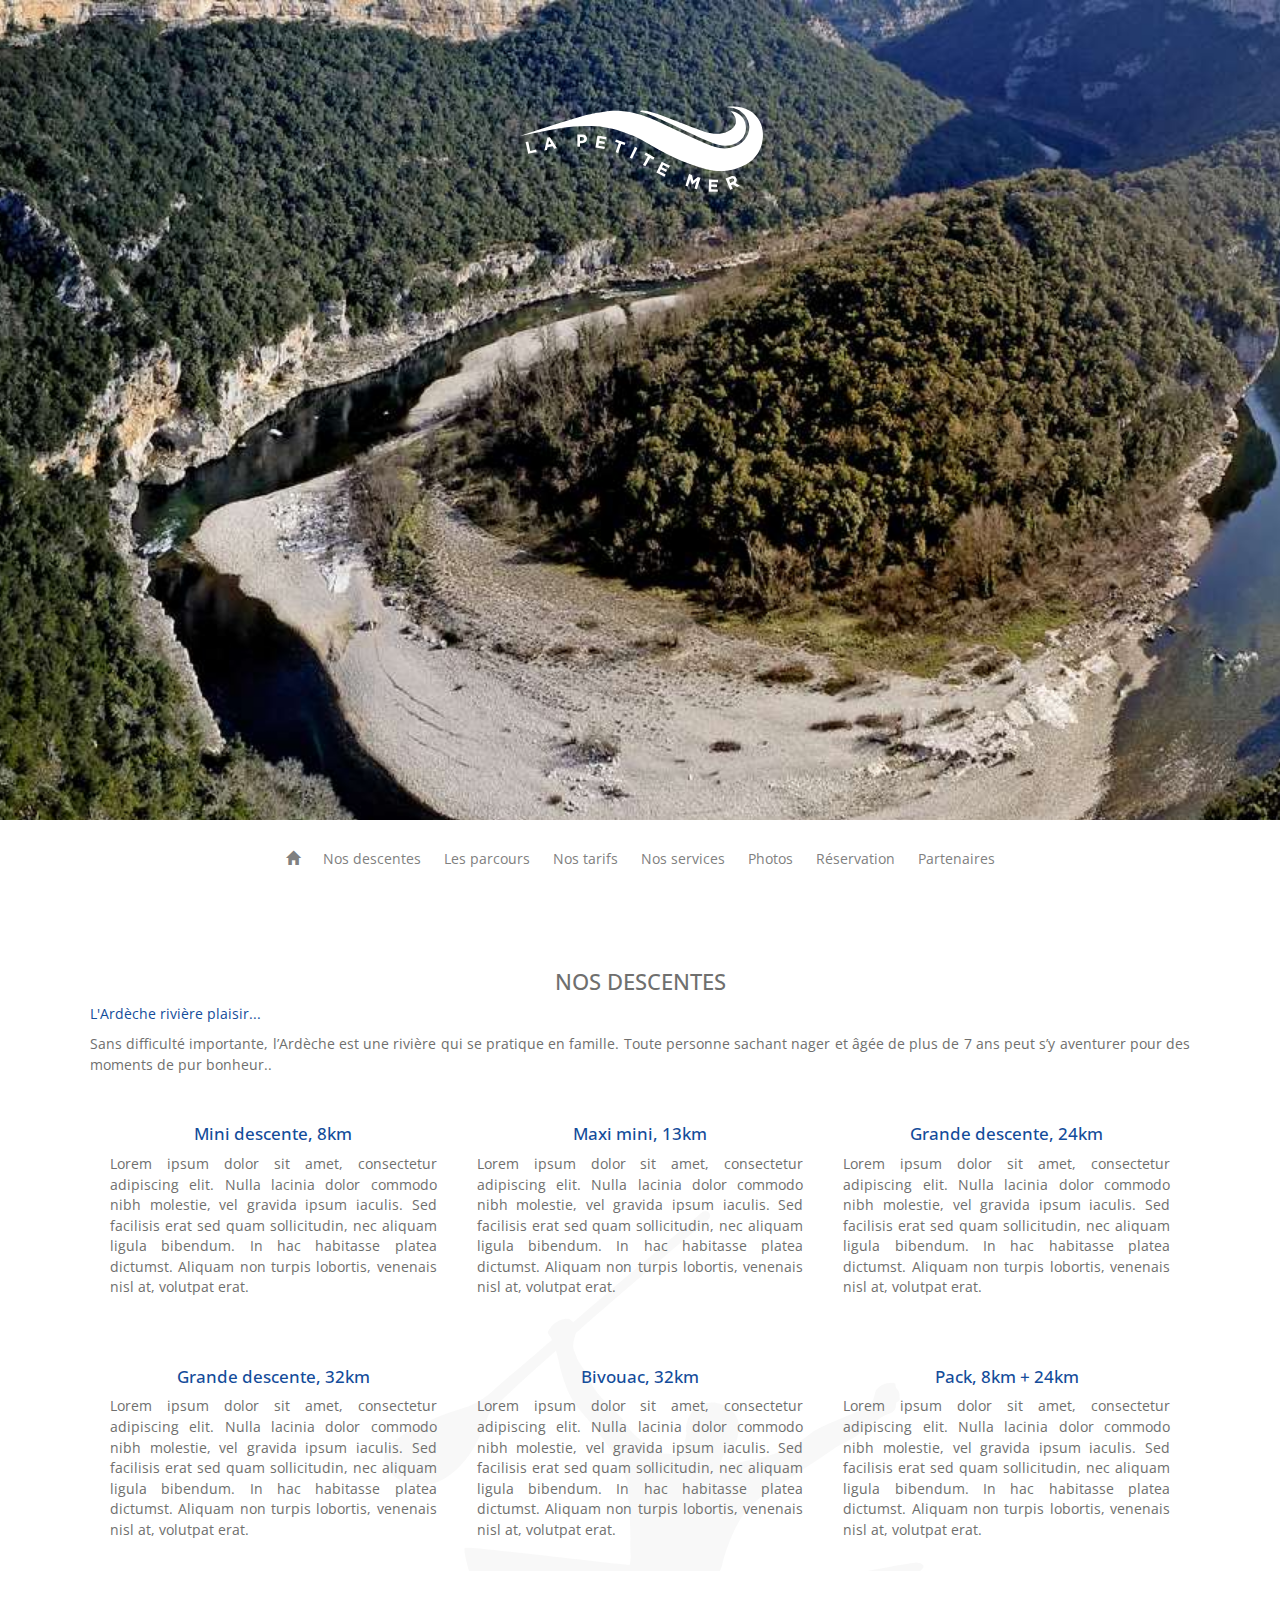
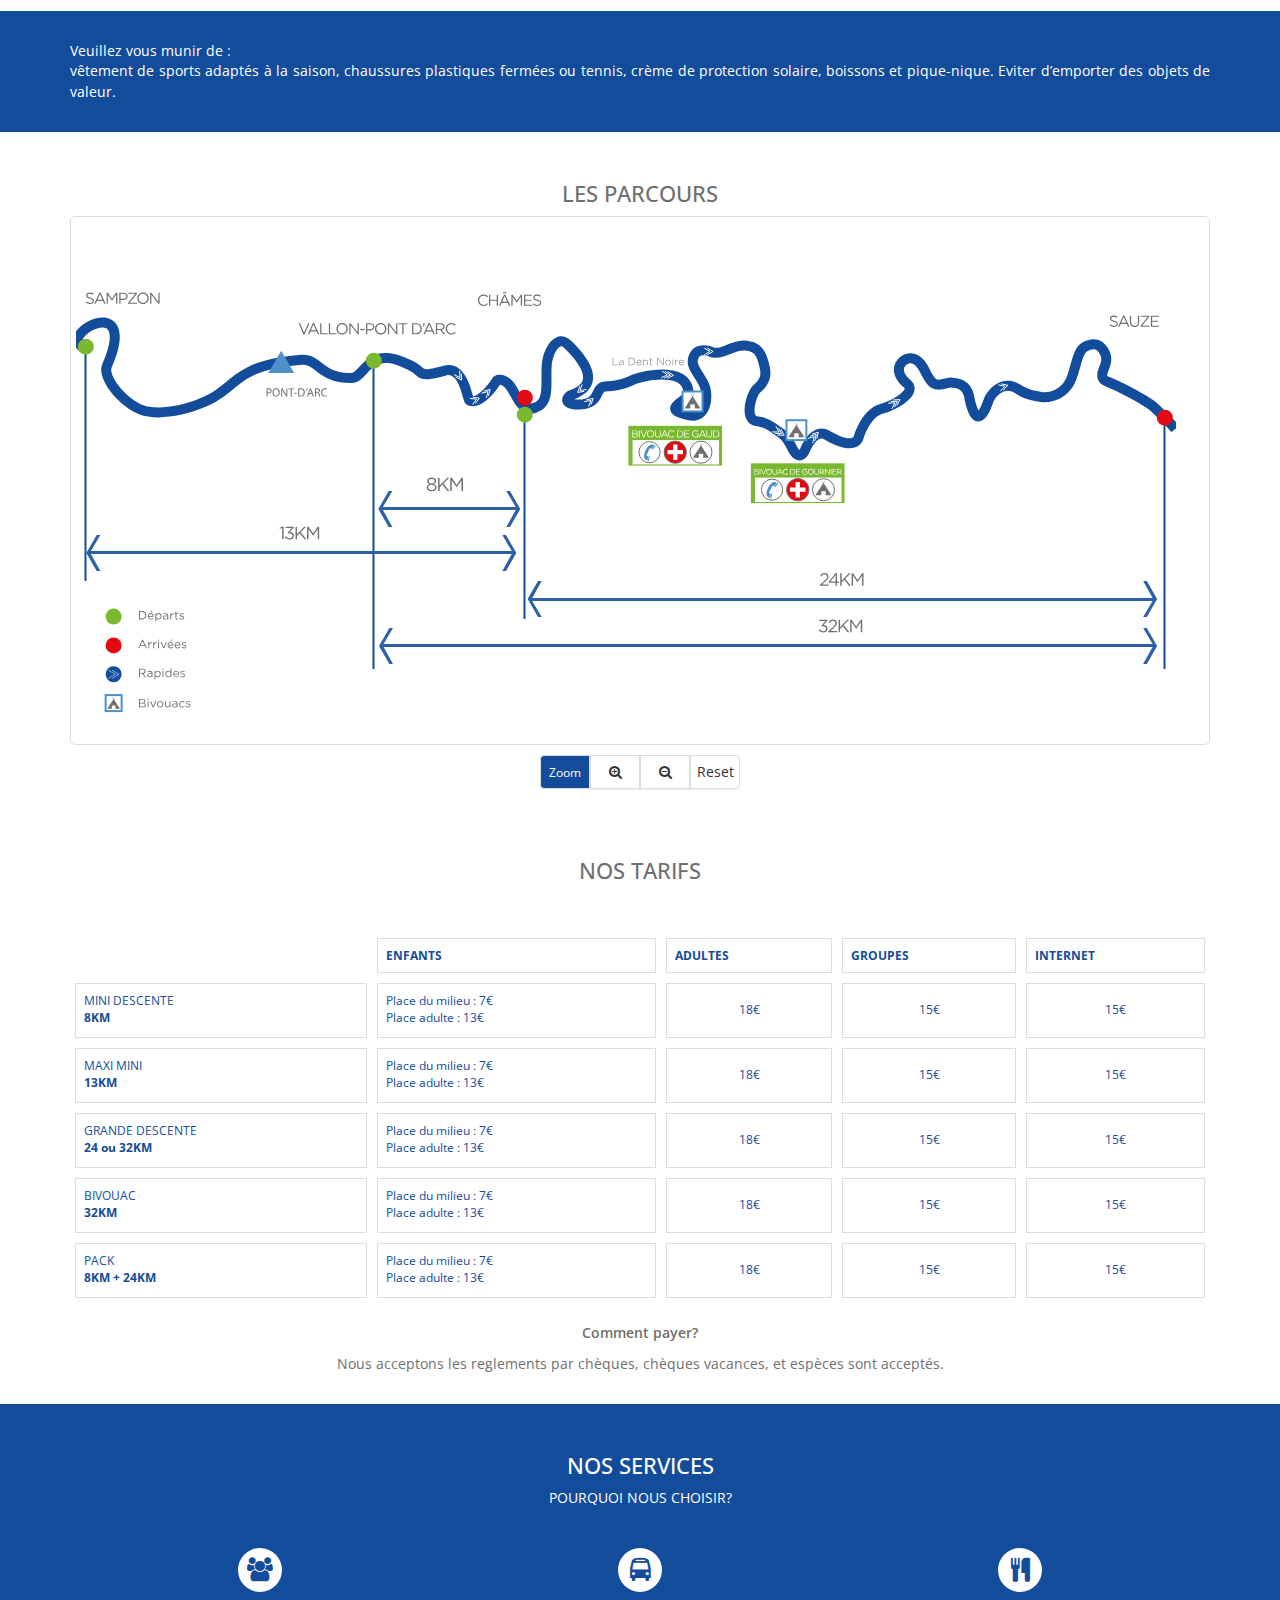
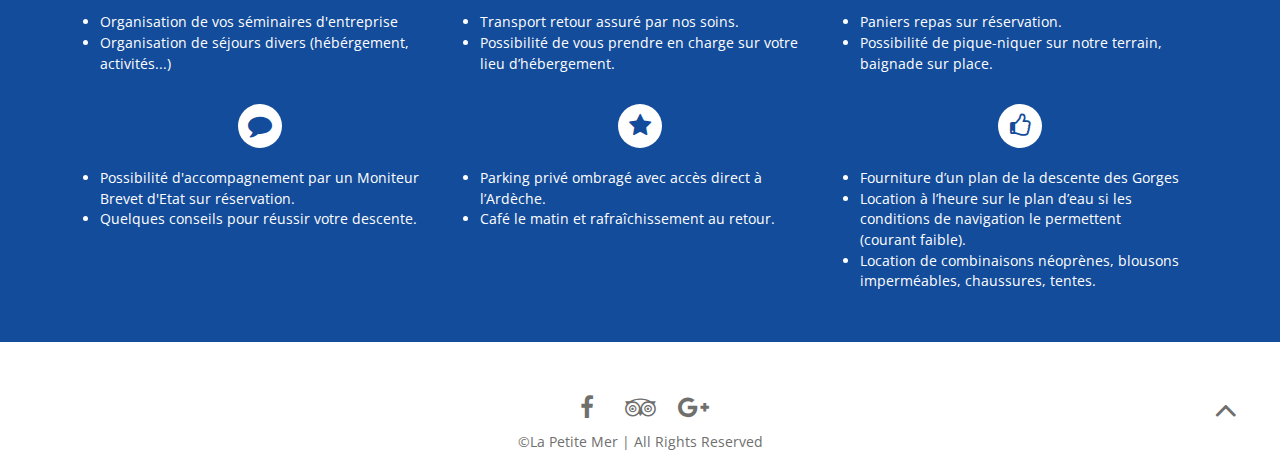
==== index.html @ 08516128 "animation logo to scroll, resize and load" ====
<!DOCTYPE html>
<html lang="fr">

   <head>
		<meta name="viewport" content="initial-scale=1.0, user-scalable=no" />
		<meta charset="UTF-8">
        <link href='https://fonts.googleapis.com/css?family=Open+Sans:400,300,700' rel='stylesheet' type='text/css'>  
		<link rel="stylesheet" href="css/bootstrap-theme.css" />  
		<link rel="stylesheet" href="css/bootstrap.css" /> 
		<link rel="stylesheet" href="css/slick.css" />
		<link rel="stylesheet" href="css/font-awesome.min.css" />  
		<link rel="stylesheet" href="css/style.css" />
	<title></title>
   </head>
   
	<body>
		<div id="home"></div>
		<header id="bg_header" class="slide">
			<div></div>
			<span class="homeLogo"></span>
		</header>
		<nav id="navBar">
			<a href="#">
				<img src="images/logos_svg/logo_couleur.svg">
			</a>
			<div id="burger_menu">
				<div>
					<div id="top"></div>
					<div id="middle" class="blockMiddle"></div>
					<div id="bottom"></div>
				</div>
			</div>
			
		</nav>
		<nav id="menu" class="closeMenu">
			<ul id="listMenu">
				<li id="desktopLogo" class="scroll hideLogo"><a href="#home"></a></li>
				<li><a href="#home" class="home_picto scroll"><span class="glyphicon glyphicon-home"></span></a></li>
				<li><a href="#section1" class="scroll">Nos descentes</a></li>
				<li><a href="#section2" class="scroll">Les parcours</a></li>
				<li><a href="#section3" class="scroll">Nos tarifs</a></li>
				<li><a href="#section4" class="scroll">Nos services</a></li>
				<li><a href="photos.html" class="scroll">Photos</a></li>
				<li><a href="reservation.html" class="scroll">Réservation</a></li>
				<li><a href="partenaires.html" class="scroll">Partenaires</a></li>
			</ul>
		</nav>

	<div class="bg_white">
		<section id="section1" class="container">
			<div>
				<h1>NOS DESCENTES</h1>
				<aside>
					<p>L'Ardèche rivière plaisir...</p>
					<p>
						Sans difficulté importante, l’Ardèche est une rivière qui se pratique en famille. Toute personne sachant nager et âgée de plus de 7 ans peut s’y aventurer pour des moments de pur bonheur..
					</p>
				</aside>

				<div id="slick" class="row">
					<div>
						<div class="content_descent col-sm-6 col-md-4 circle">
							<h2>Mini descente, 8km</h2>
							<p>Lorem ipsum dolor sit amet,
								consectetur adipiscing elit. Nulla lacinia
								dolor commodo nibh molestie, vel gravida
								ipsum iaculis. Sed facilisis erat sed
								quam sollicitudin, nec aliquam ligula
								bibendum. In hac habitasse platea dictumst.
								Aliquam non turpis lobortis,
								venenais nisl at, volutpat erat.
							</p>
						</div>			
					</div>
					

					<div>
						<div class="content_descent col-sm-6 col-md-4 circle">
							<h2>Maxi mini, 13km</h2>
							<p>Lorem ipsum dolor sit amet,
								consectetur adipiscing elit. Nulla lacinia
								dolor commodo nibh molestie, vel gravida
								ipsum iaculis. Sed facilisis erat sed
								quam sollicitudin, nec aliquam ligula
								bibendum. In hac habitasse platea dictumst.
								Aliquam non turpis lobortis,
								venenais nisl at, volutpat erat.
							</p>
						</div>
					</div>
					
					<div>
						<div class="content_descent col-sm-6 col-md-4">
							<h2>Grande descente, 24km</h2>
							<p>Lorem ipsum dolor sit amet,
								consectetur adipiscing elit. Nulla lacinia
								dolor commodo nibh molestie, vel gravida
								ipsum iaculis. Sed facilisis erat sed
								quam sollicitudin, nec aliquam ligula
								bibendum. In hac habitasse platea dictumst.
								Aliquam non turpis lobortis,
								venenais nisl at, volutpat erat.
							</p>
						</div>
					</div>
					

					<div>
						<div class="content_descent col-sm-6 col-md-4">
							<h2>Grande descente, 32km</h2>
							<p>Lorem ipsum dolor sit amet,
								consectetur adipiscing elit. Nulla lacinia
								dolor commodo nibh molestie, vel gravida
								ipsum iaculis. Sed facilisis erat sed
								quam sollicitudin, nec aliquam ligula
								bibendum. In hac habitasse platea dictumst.
								Aliquam non turpis lobortis,
								venenais nisl at, volutpat erat.
							</p>
						</div>
					</div>
					

					<div>
						<div class="content_descent col-sm-6 col-md-4">
							<h2>Bivouac, 32km</h2>
							<p>Lorem ipsum dolor sit amet,
								consectetur adipiscing elit. Nulla lacinia
								dolor commodo nibh molestie, vel gravida
								ipsum iaculis. Sed facilisis erat sed
								quam sollicitudin, nec aliquam ligula
								bibendum. In hac habitasse platea dictumst.
								Aliquam non turpis lobortis,
								venenais nisl at, volutpat erat.
							</p>
						</div>
					</div>
					

					<div>
						<div class="content_descent col-sm-6 col-md-4">
							<h2>Pack, 8km + 24km</h2>
							<p>Lorem ipsum dolor sit amet,
								consectetur adipiscing elit. Nulla lacinia
								dolor commodo nibh molestie, vel gravida
								ipsum iaculis. Sed facilisis erat sed
								quam sollicitudin, nec aliquam ligula
								bibendum. In hac habitasse platea dictumst.
								Aliquam non turpis lobortis,
								venenais nisl at, volutpat erat.
							</p>
						</div>
					</div>
				</div>
			</div>
			
		</section>

		<aside class="advices">
			<div class="container">
				<p>Veuillez vous munir de :<br>
				vêtement de sports adaptés à la saison, chaussures
				plastiques fermées ou tennis, crème de
				protection solaire, boissons et pique-nique. Eviter
				d’emporter des objets de valeur.
			</p>
			</div>
		</aside>

		<section id="section2" class="container">
			<h1>LES PARCOURS</h1>
			<div class="blockPanzoom">
				<div class="panzoom"><img src="images/plan.svg"></div>
			</div>
			<div class="btn-group" role="group" aria-label="...">
			  <span>Zoom</span>
			  <button type="button" class="zoom-in btn btn-default"><i class="fa fa-search-plus"></i></button>
			  <button type="button" class="zoom-out btn btn-default"><i class="fa fa-search-minus"></i></button>
			  <button type="button" class="reset btn btn-default">Reset</button>
			</div>

		</section>

			
		<section id="section3" class="container">
			<h1>NOS TARIFS</h1>
			<div class="row hidden-md hidden-lg">
				<div class="prices_table col-sm-4">
					<div class="prices_titles">
						<div>
							<p>DESCENTE</p>
						</div>					
					</div>

					<select id="descentList" class="form-control">
							<option value="d1">Mini descente, 8km</option>
							<option value="d2">Maxi mini, 13km</option>
							<option value="d3">Grande descente, 24km/32km</option>
							<option value="d4">Bivouac, 32km</option>
							<option value="d5">Pack, 8km + 24km</option>
						</select>
				</div>
				
				<div class="prices_table col-sm-4">
					<div class="prices_titles">
						<div>
							<p>PERSONNE</p>
						</div>
					</div>
		
						<select id="personList" class="form-control">
							<option value="p1">Adultes</option>
							<option value="p2">Enfant (7 à 15 ans)</option>
							<option value="p3">Enfant (7 à 12 ans), 3ème place</option>
						</select>
				</div>
				
				
				<div class="prices_table col-sm-4">
					<div class="prices_titles">
						<div>
							<p>TARIFS</p>
						</div>
					</div>
					<div class="prices">
						<div id="contentPrices">
							<p id="contentPrice">16€</p>
						</div>
					</div>
				</div>
			</div>	

			<table class="table hidden-xs hidden-sm">
				<thead>
					<tr>
						<th></th>
						<th><span>ENFANTS</span></th>
						<th><span>ADULTES</span></th>
						<th><span>GROUPES</span></th>
						<th><span>INTERNET</span></th>
					</tr>
				</thead>	
				<tbody>
					<tr>
						<td><span>MINI DESCENTE<br><strong>8KM</strong></span></td>
						<td><span>Place du milieu : 7€<br>Place adulte : 13€</span></td>
						<td><span class="centerPrices">18€</span></td>
						<td><span class="centerPrices">15€</span></td>
						<td><span class="centerPrices">15€</span></td>
					</tr>
					<tr>
						<td><span>MAXI MINI<br><strong>13KM</strong></span></td>
						<td><span>Place du milieu : 7€<br>Place adulte : 13€</span></td>
						<td><span class="centerPrices">18€</span></td>
						<td><span class="centerPrices">15€</span></td>
						<td><span class="centerPrices">15€</span></td>
					</tr>
					<tr>
						<td><span>GRANDE DESCENTE<br><strong>24 ou 32KM</strong></span></td>
						<td><span>Place du milieu : 7€<br>Place adulte : 13€</span></td>
						<td><span class="centerPrices">18€</span></td>
						<td><span class="centerPrices">15€</span></td>
						<td><span class="centerPrices">15€</span></td>
					</tr>
					<tr>
						<td><span>BIVOUAC<br><strong>32KM</strong></span></td>
						<td><span>Place du milieu : 7€<br>Place adulte : 13€</span></td>
						<td><span class="centerPrices">18€</span></td>
						<td><span class="centerPrices">15€</span></td>
						<td><span class="centerPrices">15€</span></td>
					</tr>
					<tr>
						<td><span>PACK<br><strong>8KM + 24KM</strong></span></td>
						<td><span>Place du milieu : 7€<br>Place adulte : 13€</span></td>
						<td><span class="centerPrices">18€</span></td>
						<td><span class="centerPrices">15€</span></td>
						<td><span class="centerPrices">15€</span></td>
					</tr>
			    </tbody>
  		</table>	
		</section>

		<aside id="howToPay">
			<div class="container">	
				<p>Comment payer?</p>
				<p>
					Nous acceptons les reglements par chèques,
					chèques vacances, et espèces sont acceptés.
				</p>
			</div>
		</aside>
		
		<section id="section4">
			<div class="container">
				<h1>NOS SERVICES</h1>
				<p>POURQUOI NOUS CHOISIR?</p>
				<div class="row services">
					<div class="col-md-4">
						<div class="col-xs-12 col-sm-3 col-md-12 clear">
							<div>
								<i class="fa fa-users pictos"></i>
							</div>
						</div>
						<div class="col-xs-12 col-sm-9 col-md-12">
							<ul>
								<li>Organisation de vos séminaires d'entreprise</li>
								<li>Organisation de séjours divers (hébérgement, activités...)</li>
							</ul>
						</div>
					</div>

					<div class="col-md-4">
						<div class="col-xs-12 col-sm-3 col-md-12 clear">
							<div>
								<i class="fa fa-bus pictos"></i>
							</div>
						</div>
						<div class="col-xs-12 col-sm-9 col-md-12">
							<ul>
								<li>Transport retour assuré par nos soins.</li>
								<li>Possibilité de vous prendre en charge sur votre lieu d’hébergement.</li>
							</ul>
						</div>
					</div>

					<div class="col-md-4">
						<div class="col-xs-12 col-sm-3 col-md-12 clear">
							<div>
								<i class="fa fa-cutlery pictos"></i>
							</div>
						</div>
						<div class="col-xs-12 col-sm-9 col-md-12">
							<ul>
								<li>Paniers repas sur réservation.</li>
								<li>Possibilité de pique-niquer sur notre terrain, baignade sur place.</li>
							</ul>
						</div>
					</div>

					<div class="col-md-4 clear">
						<div class="col-xs-12 col-sm-3 col-md-12 clear">
							<div>
								<i class="fa fa-comment pictos"></i>
							</div>
						</div>
						<div class="col-xs-12 col-sm-9 col-md-12">
							<ul>
								<li>Possibilité d'accompagnement par un Moniteur Brevet d'Etat sur réservation.</li>
								<li>Quelques conseils pour réussir votre descente.</li>
							</ul>
						</div>
					</div>

					<div class="col-md-4">
						<div class="col-xs-12 col-sm-3 col-md-12 clear">
							<div>
								<i class="fa fa-star pictos"></i>
							</div>
						</div>
						<div class="col-xs-12 col-sm-9 col-md-12">
							<ul>
								<li>Parking privé ombragé avec accès direct à l’Ardèche.</li>
								<li>Café le matin et rafraîchissement au retour.</li>
							</ul>
						</div>
					</div>

					<div class="col-md-4">
						<div class="col-xs-12 col-sm-3 col-md-12 clear">
							<div>
								<i class="fa fa-thumbs-o-up pictos"></i>
							</div>
						</div>
						<div class="col-xs-12 col-sm-9 col-md-12">
							<ul>
								<li>Fourniture d’un plan de la descente des Gorges</li>
								<li>Location à l’heure sur le plan d’eau si les conditions de navigation le permettent (courant faible).</li>
								<li>Location de combinaisons néoprènes, blousons imperméables, chaussures, tentes.</li>
							</ul>
						</div>
					</div>
				</div>
			</div>
		</section>

		<footer>
			<ul>
				<li><a href="https://www.facebook.com/la-petite-mer-268354369881669/?fref=ts" target="_blank" class="facebook"><i class="fa fa-facebook"></i></a></li>
				<li><a href="https://www.tripadvisor.fr/Attraction_Review-g676151-d6870088-Reviews-La_Petite_Mer_Day_Trips-Vallon_Pont_d_Arc_Ardeche_Rhone_Alpes.html" target="_blank" class="tripadvisor"><i class="fa fa-tripadvisor"></i></a></li>
				<li><a href="https://plus.google.com/+basenautiquedeLaPetiteMerVallonPontdArc/posts" target="_blank" class="google"><i class="fa fa-google-plus"></i></a></li>
				<li class="backToTop"><a href="#home" class="scroll"><i class="fa fa-angle-up"></i></a></li>
			</ul>
			<p>&copy;La Petite Mer | All Rights Reserved</p>
		</footer>
	</div>	
		
				

		
		<script src="JS/jquery-min.js" type="text/javascript"></script>
		<script src="JS/bootstrap.js" type="text/javascript"></script>
		<script src="JS/slick.min.js" type="text/javascript"></script>
		<script src="JS/pointertouch.js" type="text/javascript"></script>
		<script src="JS/panzoom.js" type="text/javascript"></script>
		<script src="JS/playPanzoom.js" type="text/javascript"></script>
		<script src="JS/Menu.js" type="text/javascript"></script>
		<script src="JS/fixedMenu.js" type="text/javascript"></script>
		<script src="JS/customSlick.js" type="text/javascript"></script>
		<script src="JS/prices.js" type="text/javascript"></script>
		<script src="JS/main2.js" type="text/javascript"></script>
		<script type="text/javascript">
				

		</script>
	</body>
  
 
	
  
</html>
---- css/style.css ----
* {
  margin: 0;
  padding: 0; }

html, body {
  font-family: 'Open Sans', sans-serif;
  font-size: 10px;
  color: #6F6F6E; }

h1 {
  font-size: 1.8rem;
  text-align: center;
  margin-top: 50px; }

h2 {
  font-size: 1.4rem;
  text-align: center;
  color: #134C9A; }

p {
  font-size: 1.2rem;
  text-align: justify; }

li {
  font-size: 1.2rem; }

.clear {
  clear: both; }

.bg_white {
  background-color: white;
  position: relative; }

@media (min-width: 481px) {
  html, body {
    font-size: 12px; } }
@-webkit-keyframes slideDown {
  from {
    top: 6px; }
  to {
    top: 13px; } }
@-webkit-keyframes slideDownInverse {
  from {
    top: 13px; }
  to {
    top: 6px; } }
@-webkit-keyframes rotateRight {
  0% {
    -webkit-transform: rotate(0deg); }
  100% {
    -webkit-transform: rotate(45deg); } }
@-webkit-keyframes rotateRightInverse {
  0% {
    -webkit-transform: rotate(45deg); }
  100% {
    -webkit-transform: rotate(0deg); } }
@-webkit-keyframes slideUp {
  from {
    bottom: 6px; }
  to {
    bottom: 13px; } }
@-webkit-keyframes slideUpInverse {
  from {
    bottom: 13px; }
  to {
    bottom: 6px; } }
@-webkit-keyframes rotateLeft {
  0% {
    -webkit-transform: rotate(0deg); }
  100% {
    -webkit-transform: rotate(-45deg); } }
@-webkit-keyframes rotateLeftInverse {
  0% {
    -webkit-transform: rotate(-45deg); }
  100% {
    -webkit-transform: rotate(0deg); } }
@-webkit-keyframes fixedLogo {
  from {
    -webkit-transform: translateY(45px); }
  to {
    -webkit-transform: translateY(0px); } }
#navBar {
  position: fixed;
  z-index: 10;
  width: 100%;
  top: 0;
  height: 50px;
  box-shadow: 0px 1px 3px #888888;
  background-color: white; }
  #navBar a img {
    width: 100px;
    height: 50px;
    margin-left: 10px;
    background-color: white; }

#menu {
  border-top: 1px solid white;
  position: fixed;
  z-index: 9;
  right: 0;
  left: 0; }
  #menu ul {
    margin: 0;
    position: absolute;
    background-color: white;
    z-index: 2;
    left: 0;
    right: 0; }
    #menu ul li {
      height: 40px;
      /*&:first-child {
          display: none;
      }*/ }
      #menu ul li a {
        padding-left: 20px;
        height: 40px;
        line-height: 40px;
        text-decoration: none;
        color: grey;
        width: 100%;
        display: block; }
        #menu ul li a:hover {
          background-color: #134C9A;
          color: white; }
    #menu ul .hideLogo {
      position: absolute;
      background: url("../images/logos_svg/logo_couleur.svg") no-repeat center;
      opacity: 0;
      background-size: contain;
      height: 80px;
      width: 100px;
      left: 30px;
      transition: opacity 0.4s ease; }
    #menu ul .showLogo {
      -webkit-animation-name: "fixedLogo";
      -webkit-animation-duration: 0.3s;
      -webkit-animation-delay: 0s;
      -webkit-animation-fill-mode: forwards;
      background: url("../images/logos_svg/logo_couleur.svg") no-repeat center;
      background-size: contain;
      position: absolute;
      height: 80px;
      width: 100px;
      left: 30px;
      top: 0;
      opacity: 1; }
      #menu ul .showLogo:before {
        content: "";
        background-color: transparent; }

.closeMenu {
  top: -280px;
  transition: top 0.4s ease-in-out; }

.openMenu {
  top: 50px;
  transition: top 0.4s ease-in-out; }

.displayMiddle {
  opacity: 0;
  transition: opacity 0.1s ease; }

#burger_menu {
  position: absolute;
  top: 0;
  right: 0;
  width: 36px;
  height: 30px;
  border: 1px solid black;
  border-color: rgba(0, 0, 0, 0.08);
  border-radius: 3px;
  margin-top: 10px;
  margin-right: 15px;
  cursor: pointer; }
  #burger_menu div {
    position: relative;
    height: 100%;
    margin: auto;
    width: 25px; }
    #burger_menu div #top, #burger_menu div #middle, #burger_menu div #bottom {
      position: absolute;
      height: 2px;
      background-color: black;
      margin: auto;
      width: 100%;
      border-radius: 3px; }
    #burger_menu div #top {
      top: 6px; }
    #burger_menu div #middle {
      top: 13px; }
    #burger_menu div .blockMiddle {
      opacity: 1;
      transition: opacity 0.1 ease; }
    #burger_menu div #bottom {
      bottom: 6px; }

@media (min-width: 769px) {
  #burger_menu {
    display: none; }

  #navBar {
    display: none;
    height: 150px;
    z-index: 0;
    background-color: transparent;
    position: inherit; }
    #navBar a img {
      width: 150px;
      height: 150px; }

  #menu {
    position: inherit;
    height: 80px;
    border: none;
    margin-top: -80px; }
    #menu ul {
      height: 80px;
      line-height: 80px;
      text-align: center;
      transition: background-color 0.3s ease; }
      #menu ul li {
        height: 50px;
        display: inline-block; }
        #menu ul li a {
          position: relative;
          /*color: $text-light;*/
          height: 50px;
          padding: 0 10px;
          line-height: 50px;
          border-top: solid 1px transparent; }
          #menu ul li a:hover {
            color: #6F6F6E;
            background-color: transparent; }
          #menu ul li a:before {
            content: "";
            position: absolute;
            right: 0;
            left: 0;
            height: 1px;
            width: 0%;
            background-color: #7AB92F;
            transition: width 0.2s ease; }
          #menu ul li a:hover:before {
            width: 100%; }
        #menu ul li #desktopLogo {
          position: absolute; }
        #menu ul li .home_picto {
          /* &:hover {
               background-color: transparent;
               color:  $text-light;
               border-top: solid 1px transparent;
           }*/ }
        #menu ul li .linksFixed {
          color: #6F6F6E; }
          #menu ul li .linksFixed:hover {
            color: #6F6F6E; }
    #menu .fixedMenu {
      position: fixed;
      background-color: white;
      height: 80px;
      line-height: 80px;
      z-index: 10;
      top: 0; } }
@media (min-width: 1100px) {
  #menu ul li {
    /*&:first-child {
        display: initial;
    }*/ } }
header {
  /*	float: left;
  */
  margin-top: 50px;
  height: 60vh; }
  header img {
    width: 100%; }

#bg_header div {
  background: url("../images/couv3.jpg") center;
  height: 100%;
  background-size: cover;
  position: fixed;
  width: 100%; }
#bg_header .homeLogo {
  width: 275px;
  height: 100px;
  left: 50%;
  margin-left: -137.5px;
  top: 100px;
  background: url("../images/logos_svg/logo_white.svg") no-repeat center;
  position: fixed;
  background-size: contain; }

@media (min-width: 769px) {
  header {
    margin-top: 0;
    float: none;
    height: 100vh; }
    header .item {
      position: relative; } }
section {
  margin-bottom: 20px;
  clear: both; }
  section aside p:first-of-type {
    color: #134C9A; }

#section1 .row {
  margin: 0; }
#section1 .content_descent {
  padding: 20px;
  border-radius: 3px; }

#section2 .blockPanzoom {
  border: 1px solid #DDD;
  padding: 5px;
  border-radius: 5px; }
  #section2 .blockPanzoom .panzoom img {
    max-width: 100%; }
#section2 span {
  display: inline-block;
  float: left;
  width: 50px;
  height: 34px;
  line-height: 34px;
  border: 1px solid #DDD;
  border-top-left-radius: 4px;
  border-bottom-left-radius: 4px;
  text-align: center;
  color: #FFF;
  background-color: #134C9A; }
#section2 .btn-group {
  left: 50%;
  margin-top: 10px;
  margin-left: -100px; }
  #section2 .btn-group button {
    padding: 0;
    width: 50px;
    height: 34px;
    margin: 0;
    border: 1px solid #DDD; }

#section3 {
  margin-bottom: 0; }
  #section3 h1 {
    margin-bottom: 50px; }
  #section3 .prices_table {
    margin-bottom: 5px;
    font-size: 1.2rem; }
    #section3 .prices_table .prices {
      height: 40px;
      border-bottom-left-radius: 4px;
      border-bottom-right-radius: 4px;
      border: 1px solid;
      border-color: #CCC; }
      #section3 .prices_table .prices #contentPrices {
        line-height: 40px;
        padding-left: 4px; }
        #section3 .prices_table .prices #contentPrices p {
          margin: 0; }
    #section3 .prices_table select {
      height: 40px;
      border-top-right-radius: inherit;
      border-top-left-radius: inherit;
      cursor: pointer; }
  #section3 .prices_titles {
    padding: 0; }
    #section3 .prices_titles div {
      background-color: #134C9A;
      color: #FFF;
      height: 30px;
      padding-left: 10px;
      border-top-left-radius: 4px;
      border-top-right-radius: 4px; }
      #section3 .prices_titles div p {
        line-height: 30px; }

#section3 .prices_table:last-child {
  margin: 0; }

.advices {
  background-color: #134C9A;
  padding: 30px 0; }
  .advices p {
    margin: 0;
    color: #FFF; }

#howToPay {
  padding: 20px 0; }
  #howToPay p {
    text-align: center; }
    #howToPay p:first-of-type {
      font-weight: 600; }

#section4 {
  background-color: #134C9A;
  color: #FFF;
  padding-bottom: 40px; }
  #section4 p:first-of-type {
    text-align: center;
    margin-bottom: 20px; }
  #section4 .services {
    margin: 0; }
    #section4 .services div div div {
      background-color: #FFF;
      width: 44px;
      height: 44px;
      border-radius: 100%;
      margin: auto;
      margin-bottom: 20px;
      margin-top: 20px; }
      #section4 .services div div div .pictos {
        text-align: center;
        line-height: 44px;
        color: #134C9A;
        width: 44px;
        font-size: 2rem; }

@media (min-width: 769px) {
  #section1 {
    /*.content_descent {
    	position: relative;
    	background-color: rgba(0, 0, 0, .08);
    	border: 5px solid white;
    	padding: 10px;
    }*/
    /*.circle {
    	&:before {
    		content: "";
    		position: absolute;
    		width: 50px;
    		height: 50px;
    		background-color: $flashColor;
    		bottom: -30px;
    		right: -30px;
    		width: 50px;
    		height: 50px;
    		border: 11px solid white;
    		border-radius: 100%;
    		z-index: 1;
    	}
    }*/ }
    #section1 #slick {
      background: url("../images/canoe.svg") no-repeat;
      background-position: 180px 90px; }
    #section1 > div {
      position: relative;
      border-radius: 5px;
      /*top: -150px;*/
      padding: 20px;
      background-color: white; }

  /*.advices {
  	position: relative;
  	top: -45px;
  	p {
  		text-align: center;
  	}
  	&:after {
  		content: "";
  		background: url('../images/advices_after.svg') no-repeat center;
  		height: 21px;
  		width: 100%;
  		position: absolute;
  		bottom: -20px;
  		right: 0;
  		left: 0;
  	}
  }*/
  #section2 {
    position: relative;
    /*top: -150px;*/ }

  #section3 {
    position: relative;
    margin-bottom: 0;
    /*top: -150px;*/ }
    #section3 .table thead tr th {
      padding: 0;
      border: none; }
      #section3 .table thead tr th span {
        display: block;
        border: 1px solid #DDD;
        padding: 8px;
        margin: 5px 5px;
        color: #134C9A; }
    #section3 .table td {
      padding: 0;
      border: none; }
      #section3 .table td span {
        display: block;
        border: 1px solid #DDD;
        padding: 8px;
        margin: 5px 5px;
        height: 55px;
        color: #134C9A; }
      #section3 .table td .centerPrices {
        line-height: 35px;
        text-align: center; }

  #howToPay {
    background-color: inherit; }

  /*#howToPay {
  	position: relative;
  	top: -5px;
  }*/
  /*#section4 {
  	position: relative;
  	top: -5px;
  	width: 700px;
  	margin: auto;
  	.container {
  		width: inherit;
  	}
  	.services {
  		div {
  			margin-bottom: 20px;
  			div {
  				margin-top: 0;
  			}
  		}
  	}
  }*/ }
/*@media (min-width: 1200px) {
	#section4 {
		&:before {
			content: "";
			position: absolute;
			width: 350px;
			height: 350px;
			background: url("../images/couv1.jpg") no-repeat center;
			background-size: cover;
			border: 25px solid white;
			border-radius: 100%;
			left: -290px;
			top: 190px;
		}
	}
}*/
@keyframes bounce {
  from {
    transform: translateY(-3px); }
  to {
    transform: translateY(-7px); } }
footer {
  margin-top: 50px;
  width: 100%; }
  footer ul {
    text-align: center; }
    footer ul li {
      display: inline-block;
      height: 30px;
      width: 30px;
      margin: 0 10px; }
      footer ul li:last-child {
        position: absolute;
        right: 30px;
        animation: bounce 0.4s ease infinite alternate; }
      footer ul li a {
        display: block;
        width: 30px;
        height: 30px;
        line-height: 30px;
        color: #6F6F6E;
        font-size: 2rem; }
      footer ul li .facebook:hover {
        color: #3B5998; }
      footer ul li .tripadvisor:hover {
        color: #589442; }
      footer ul li .google:hover {
        color: #dc4e41; }
    footer ul .backToTop a {
      font-size: 3rem; }
      footer ul .backToTop a:hover {
        color: inherit; }
  footer p {
    text-align: center;
    margin-bottom: 0;
    padding-bottom: 10px; }

#blockFotos {
  margin-top: 50px;
  position: relative; }
  #blockFotos p {
    margin-bottom: 20px; }
  #blockFotos h1 {
    margin-bottom: 50px; }
  #blockFotos .slider-for div img {
    max-width: 100%; }
  #blockFotos .slider-nav {
    margin-top: 5px; }
    #blockFotos .slider-nav div {
      margin: 0 5px;
      position: relative; }
      #blockFotos .slider-nav div img {
        max-width: 100%; }
    #blockFotos .slider-nav .slick-next {
      background: url("../images/arrow_right.svg") no-repeat center;
      background-size: contain;
      right: 50%;
      margin-right: -40px; }
    #blockFotos .slider-nav .slick-prev {
      background: url("../images/arrow_left.svg") no-repeat center;
      background-size: contain;
      left: 50%;
      margin-left: -40px; }
    #blockFotos .slider-nav .slick-slide:before {
      content: "";
      position: absolute;
      width: 100%;
      height: 100%;
      background: black;
      opacity: 0.5;
      transition: background 2s ease; }
    #blockFotos .slider-nav .slick-current:before {
      content: "";
      position: absolute;
      width: 100%;
      height: 100%;
      background: transparent;
      opacity: 0.5; }

@media (min-width: 481px) and (max-width: 769px) and (orientation: portrait) {
  #fotos footer {
    position: absolute;
    bottom: 0; } }
@media (min-width: 769px) {
  #blockFotos {
    margin-top: 0; } }
#reservation {
  margin-top: 50px; }
  #reservation h1 {
    text-transform: uppercase; }
  #reservation P {
    width: 80%;
    margin: auto;
    margin-top: 40px;
    margin-bottom: 30px; }
  #reservation .form-inline {
    width: 80%;
    margin: auto; }
    #reservation .form-inline .form-group .input-group {
      width: 100%;
      margin-top: 10px; }
      #reservation .form-inline .form-group .input-group .input-group-addon {
        width: 40px; }
        #reservation .form-inline .form-group .input-group .input-group-addon .fa-2x {
          font-size: 1.7rem; }
    #reservation .form-inline .form-group .paypal {
      position: relative;
      margin-top: 10px;
      margin-bottom: 20px; }
      #reservation .form-inline .form-group .paypal .input-group {
        width: 70%;
        margin-top: 0; }
      #reservation .form-inline .form-group .paypal button {
        position: absolute;
        top: 0;
        margin-top: 0;
        right: 0;
        width: 25%;
        padding: 0;
        height: 34px; }
      #reservation .form-inline .form-group .paypal p {
        margin: 0;
        margin-top: 5px;
        width: inherit;
        color: #134C9A; }
    #reservation .form-inline .form-group button {
      margin: auto;
      display: block;
      width: 100px;
      margin-top: 10px; }
    #reservation .form-inline .form-group select {
      margin-top: 10px;
      width: 100%; }
    #reservation .form-inline .form-group textarea {
      margin-top: 10px;
      width: 100%; }

@media (min-width: 769px) {
  #reservation {
    margin-top: 0; }
    #reservation p {
      width: 50%; }
    #reservation .form-inline {
      width: 50%; } }
#sectionPartners {
  margin-top: 50px; }
  #sectionPartners .row {
    margin-top: 30px; }
    #sectionPartners .row .blockPartner .thumbnail {
      position: relative; }
      #sectionPartners .row .blockPartner .thumbnail .caption p {
        width: 100%; }
        #sectionPartners .row .blockPartner .thumbnail .caption p a {
          width: 100%; }

@media (min-width: 481px) {
  #sectionPartners .row .blockPartner {
    margin-bottom: 20px;
    height: 700px; }
    #sectionPartners .row .blockPartner .thumbnail {
      height: 100%; }
      #sectionPartners .row .blockPartner .thumbnail .caption p a {
        width: 90%;
        position: absolute;
        bottom: 20px; } }
@media (min-width: 769px) {
  #sectionPartners {
    margin-top: 0; }
    #sectionPartners .row .blockPartner {
      height: 670px; } }
.carousel-indicators {
  z-index: 1; }

.section3 .row {
  margin: 0; }

.table {
  margin-bottom: 0; }

.form-inline .form-control {
  display: inherit; }

/* Dots */
.slick-slider {
  /* margin-bottom: 30px;*/ }

.slick-dots {
  margin-top: 20px;
  bottom: -45px;
  display: block;
  width: 100%;
  padding: 0;
  /*list-style: none;*/
  text-align: center; }

.slick-dots li {
  position: relative;
  display: inline-block;
  width: 20px;
  height: 20px;
  margin: 0 5px;
  padding: 0;
  cursor: pointer; }

.slick-dots li button {
  font-size: 0;
  line-height: 0;
  display: block;
  border-radius: 100%;
  width: 10px;
  height: 10px;
  padding: 5px;
  cursor: pointer;
  color: transparent;
  background-color: #DDD;
  border: 0;
  outline: none; }

.slick-dots li button:hover,
.slick-dots li button:focus {
  outline: none; }

.slick-dots li button:hover:before,
.slick-dots li button:focus:before {
  opacity: 1; }

.slick-dots li button:before {
  font-family: 'slick';
  font-size: 6px;
  line-height: 20px;
  position: absolute;
  top: 0;
  left: 0;
  border-radius: 100%;
  width: 10px;
  height: 10px;
  content: '';
  text-align: center;
  opacity: .25;
  color: black;
  -webkit-font-smoothing: antialiased;
  -moz-osx-font-smoothing: grayscale; }

.slick-dots li.slick-active button:before {
  opacity: .75;
  color: black;
  background-color: #134C9A; }

/*arrows*/
.slick-prev,
.slick-next {
  font-size: 0;
  line-height: 0;
  position: absolute;
  /*top: 50%;*/
  display: block;
  width: 20px;
  height: 20px;
  /* margin-top: -10px;*/
  bottom: -30px;
  padding: 0;
  cursor: pointer;
  color: transparent;
  border: none;
  outline: none;
  z-index: 1;
  /*background: transparent;*/ }

.slick-prev:hover,
.slick-prev:focus,
.slick-next:hover,
.slick-next:focus {
  color: transparent;
  outline: none;
  /*background: transparent;*/ }

.slick-prev:hover:before,
.slick-prev:focus:before,
.slick-next:hover:before,
.slick-next:focus:before {
  opacity: 1; }

.slick-prev.slick-disabled:before,
.slick-next.slick-disabled:before {
  opacity: .25; }

.slick-prev:before,
.slick-next:before {
  font-family: 'slick';
  font-size: 20px;
  line-height: 1;
  opacity: .75;
  color: white;
  -webkit-font-smoothing: antialiased;
  -moz-osx-font-smoothing: grayscale; }

.slick-slide {
  cursor: pointer; }

/*# sourceMappingURL=style.css.map */
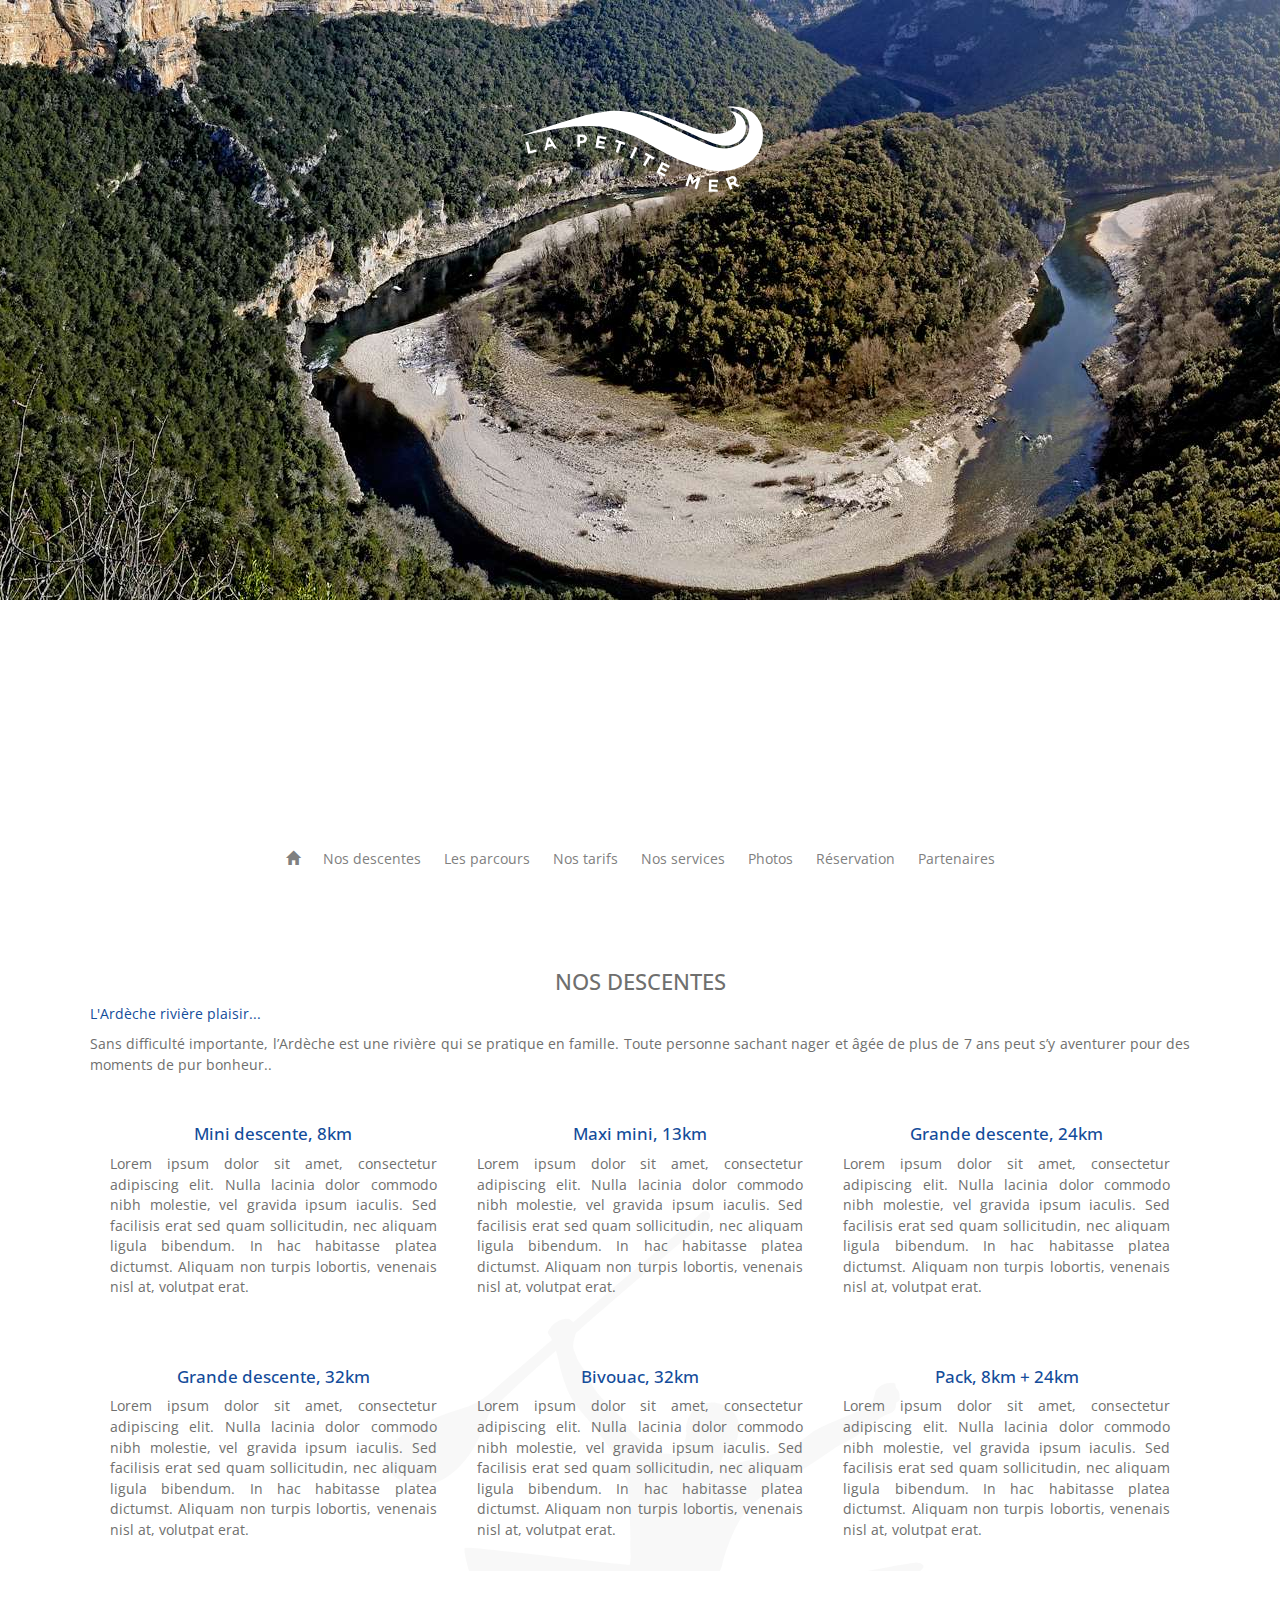
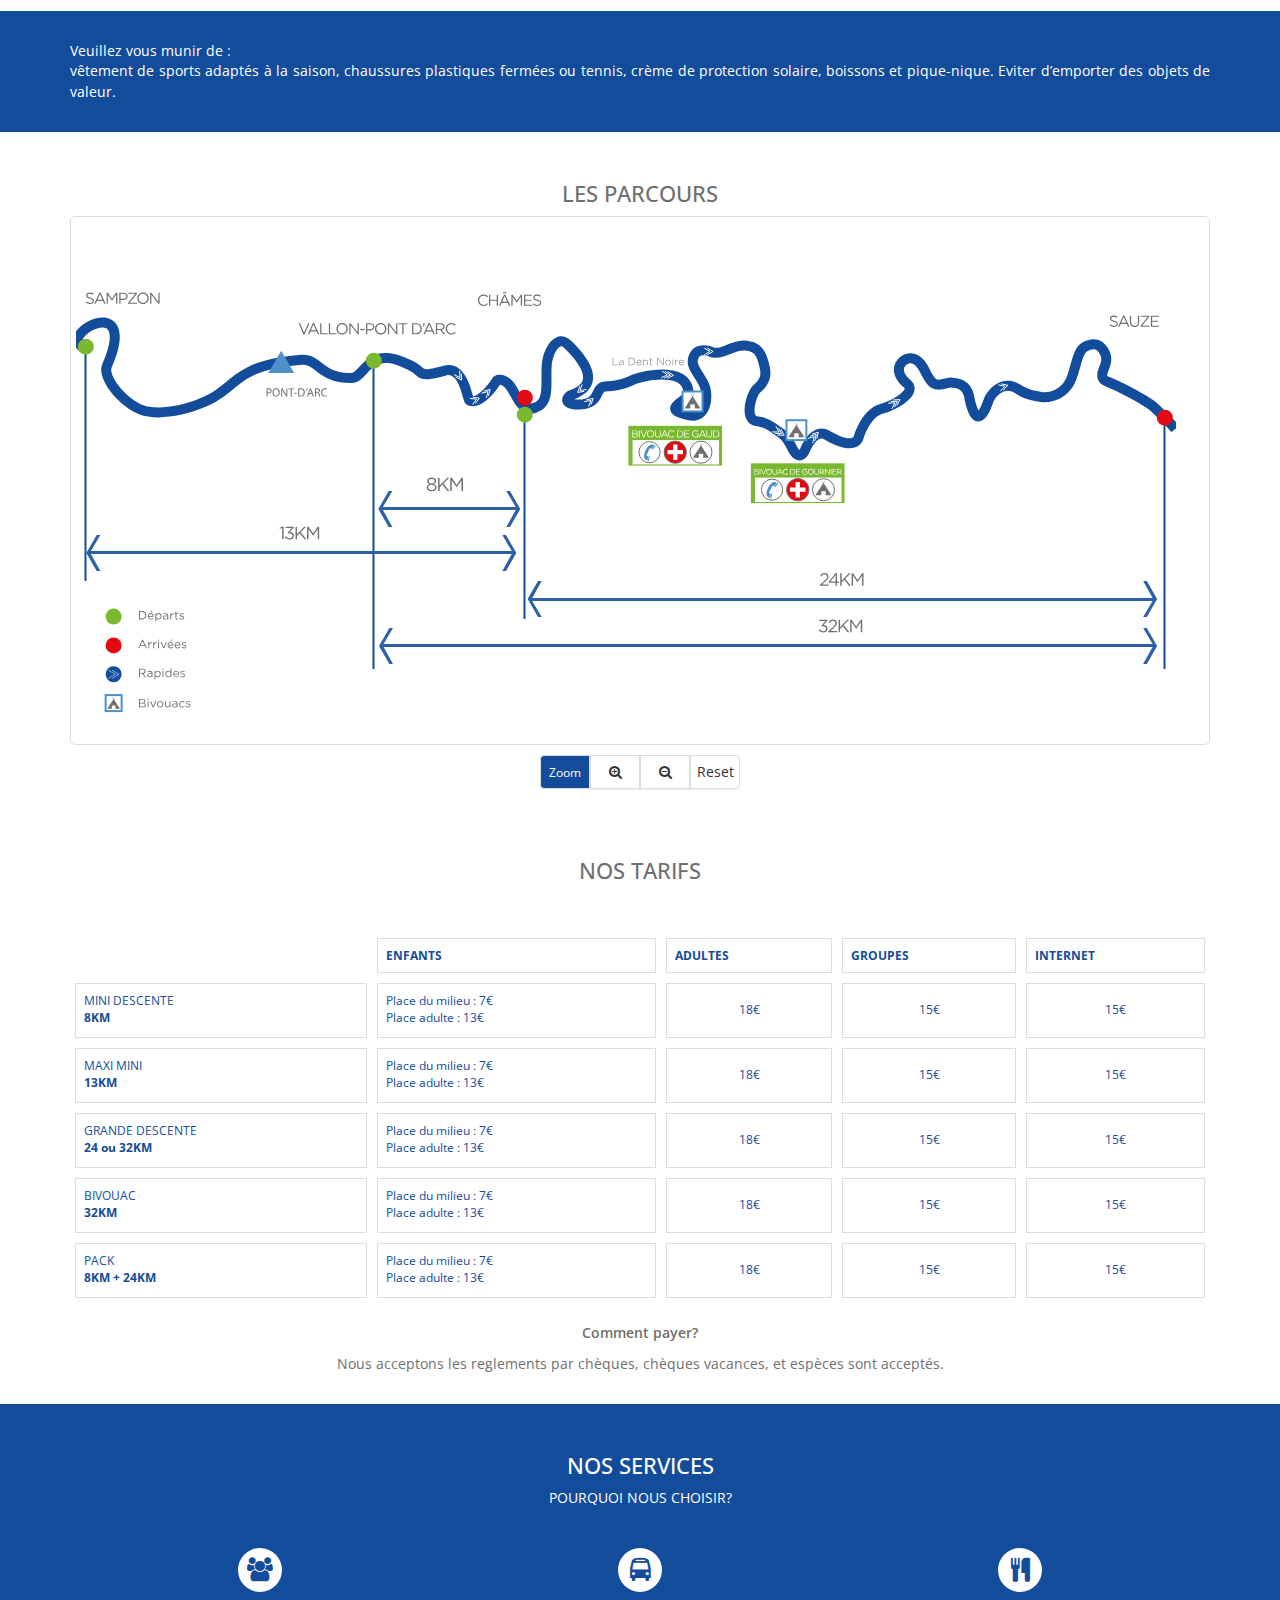
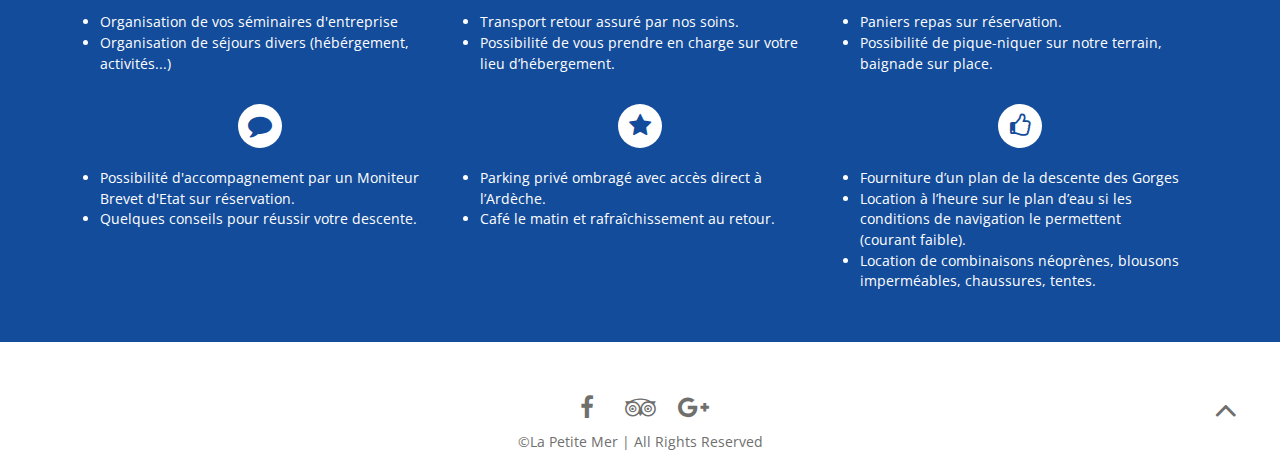
==== commit a7015717: "remove background cover on header" ====
--- a/index.html
+++ b/index.html
@@ -14,386 +14,387 @@
    </head>
    
 	<body>
-		<div id="home"></div>
-		<header id="bg_header" class="slide">
-			<div></div>
-			<span class="homeLogo"></span>
-		</header>
-		<nav id="navBar">
-			<a href="#">
-				<img src="images/logos_svg/logo_couleur.svg">
-			</a>
-			<div id="burger_menu">
+		<div id="content" class="resetBody">
+			<div id="home"></div>
+			<header id="bg_header" class="slide">
+				<div></div>
+				<span id="headerLogo" class="homeLogo"></span>
+			</header>
+			<nav id="navbar" class="noFixed">
+				<a href="#">
+					<img src="images/logos_svg/logo_couleur.svg">
+				</a>
+				<div id="burger_menu">
+					<div>
+						<div id="top"></div>
+						<div id="middle" class="blockMiddle"></div>
+						<div id="bottom"></div>
+					</div>
+				</div>
+				
+			</nav>
+			<nav id="menu" class="closeMenu">
+				<ul id="listMenu" class="noFixed">
+					<li id="desktopLogo" class="scroll hideLogo"><a href="#home"></a></li>
+					<li><a href="#home" class="home_picto scroll"><span class="glyphicon glyphicon-home"></span></a></li>
+					<li><a href="#section1" class="scroll">Nos descentes</a></li>
+					<li><a href="#section2" class="scroll">Les parcours</a></li>
+					<li><a href="#section3" class="scroll">Nos tarifs</a></li>
+					<li><a href="#section4" class="scroll">Nos services</a></li>
+					<li><a href="photos.html">Photos</a></li>
+					<li><a href="reservation.html">Réservation</a></li>
+					<li><a href="partenaires.html">Partenaires</a></li>
+				</ul>
+			</nav>
+
+		<div class="bg_white">
+			<section id="section1" class="container">
 				<div>
-					<div id="top"></div>
-					<div id="middle" class="blockMiddle"></div>
-					<div id="bottom"></div>
-				</div>
-			</div>
+					<h1>NOS DESCENTES</h1>
+					<aside>
+						<p>L'Ardèche rivière plaisir...</p>
+						<p>
+							Sans difficulté importante, l’Ardèche est une rivière qui se pratique en famille. Toute personne sachant nager et âgée de plus de 7 ans peut s’y aventurer pour des moments de pur bonheur..
+						</p>
+					</aside>
+
+					<div id="slick" class="row">
+						<div>
+							<div class="content_descent col-sm-6 col-md-4 circle">
+								<h2>Mini descente, 8km</h2>
+								<p>Lorem ipsum dolor sit amet,
+									consectetur adipiscing elit. Nulla lacinia
+									dolor commodo nibh molestie, vel gravida
+									ipsum iaculis. Sed facilisis erat sed
+									quam sollicitudin, nec aliquam ligula
+									bibendum. In hac habitasse platea dictumst.
+									Aliquam non turpis lobortis,
+									venenais nisl at, volutpat erat.
+								</p>
+							</div>			
+						</div>
+						
+
+						<div>
+							<div class="content_descent col-sm-6 col-md-4 circle">
+								<h2>Maxi mini, 13km</h2>
+								<p>Lorem ipsum dolor sit amet,
+									consectetur adipiscing elit. Nulla lacinia
+									dolor commodo nibh molestie, vel gravida
+									ipsum iaculis. Sed facilisis erat sed
+									quam sollicitudin, nec aliquam ligula
+									bibendum. In hac habitasse platea dictumst.
+									Aliquam non turpis lobortis,
+									venenais nisl at, volutpat erat.
+								</p>
+							</div>
+						</div>
+						
+						<div>
+							<div class="content_descent col-sm-6 col-md-4">
+								<h2>Grande descente, 24km</h2>
+								<p>Lorem ipsum dolor sit amet,
+									consectetur adipiscing elit. Nulla lacinia
+									dolor commodo nibh molestie, vel gravida
+									ipsum iaculis. Sed facilisis erat sed
+									quam sollicitudin, nec aliquam ligula
+									bibendum. In hac habitasse platea dictumst.
+									Aliquam non turpis lobortis,
+									venenais nisl at, volutpat erat.
+								</p>
+							</div>
+						</div>
+						
+
+						<div>
+							<div class="content_descent col-sm-6 col-md-4">
+								<h2>Grande descente, 32km</h2>
+								<p>Lorem ipsum dolor sit amet,
+									consectetur adipiscing elit. Nulla lacinia
+									dolor commodo nibh molestie, vel gravida
+									ipsum iaculis. Sed facilisis erat sed
+									quam sollicitudin, nec aliquam ligula
+									bibendum. In hac habitasse platea dictumst.
+									Aliquam non turpis lobortis,
+									venenais nisl at, volutpat erat.
+								</p>
+							</div>
+						</div>
+						
+
+						<div>
+							<div class="content_descent col-sm-6 col-md-4">
+								<h2>Bivouac, 32km</h2>
+								<p>Lorem ipsum dolor sit amet,
+									consectetur adipiscing elit. Nulla lacinia
+									dolor commodo nibh molestie, vel gravida
+									ipsum iaculis. Sed facilisis erat sed
+									quam sollicitudin, nec aliquam ligula
+									bibendum. In hac habitasse platea dictumst.
+									Aliquam non turpis lobortis,
+									venenais nisl at, volutpat erat.
+								</p>
+							</div>
+						</div>
+						
+
+						<div>
+							<div class="content_descent col-sm-6 col-md-4">
+								<h2>Pack, 8km + 24km</h2>
+								<p>Lorem ipsum dolor sit amet,
+									consectetur adipiscing elit. Nulla lacinia
+									dolor commodo nibh molestie, vel gravida
+									ipsum iaculis. Sed facilisis erat sed
+									quam sollicitudin, nec aliquam ligula
+									bibendum. In hac habitasse platea dictumst.
+									Aliquam non turpis lobortis,
+									venenais nisl at, volutpat erat.
+								</p>
+							</div>
+						</div>
+					</div>
+				</div>
+				
+			</section>
+
+			<aside class="advices">
+				<div class="container">
+					<p>Veuillez vous munir de :<br>
+					vêtement de sports adaptés à la saison, chaussures
+					plastiques fermées ou tennis, crème de
+					protection solaire, boissons et pique-nique. Eviter
+					d’emporter des objets de valeur.
+				</p>
+				</div>
+			</aside>
+
+			<section id="section2" class="container">
+				<h1>LES PARCOURS</h1>
+				<div class="blockPanzoom">
+					<div class="panzoom"><img src="images/plan.svg"></div>
+				</div>
+				<div class="btn-group" role="group" aria-label="...">
+				  <span>Zoom</span>
+				  <button type="button" class="zoom-in btn btn-default"><i class="fa fa-search-plus"></i></button>
+				  <button type="button" class="zoom-out btn btn-default"><i class="fa fa-search-minus"></i></button>
+				  <button type="button" class="reset btn btn-default">Reset</button>
+				</div>
+
+			</section>
+
+				
+			<section id="section3" class="container">
+				<h1>NOS TARIFS</h1>
+				<div class="row hidden-md hidden-lg">
+					<div class="prices_table col-sm-4">
+						<div class="prices_titles">
+							<div>
+								<p>DESCENTE</p>
+							</div>					
+						</div>
+
+						<select id="descentList" class="form-control">
+								<option value="d1">Mini descente, 8km</option>
+								<option value="d2">Maxi mini, 13km</option>
+								<option value="d3">Grande descente, 24km/32km</option>
+								<option value="d4">Bivouac, 32km</option>
+								<option value="d5">Pack, 8km + 24km</option>
+							</select>
+					</div>
+					
+					<div class="prices_table col-sm-4">
+						<div class="prices_titles">
+							<div>
+								<p>PERSONNE</p>
+							</div>
+						</div>
 			
-		</nav>
-		<nav id="menu" class="closeMenu">
-			<ul id="listMenu">
-				<li id="desktopLogo" class="scroll hideLogo"><a href="#home"></a></li>
-				<li><a href="#home" class="home_picto scroll"><span class="glyphicon glyphicon-home"></span></a></li>
-				<li><a href="#section1" class="scroll">Nos descentes</a></li>
-				<li><a href="#section2" class="scroll">Les parcours</a></li>
-				<li><a href="#section3" class="scroll">Nos tarifs</a></li>
-				<li><a href="#section4" class="scroll">Nos services</a></li>
-				<li><a href="photos.html" class="scroll">Photos</a></li>
-				<li><a href="reservation.html" class="scroll">Réservation</a></li>
-				<li><a href="partenaires.html" class="scroll">Partenaires</a></li>
-			</ul>
-		</nav>
-
-	<div class="bg_white">
-		<section id="section1" class="container">
-			<div>
-				<h1>NOS DESCENTES</h1>
-				<aside>
-					<p>L'Ardèche rivière plaisir...</p>
+							<select id="personList" class="form-control">
+								<option value="p1">Adultes</option>
+								<option value="p2">Enfant (7 à 15 ans)</option>
+								<option value="p3">Enfant (7 à 12 ans), 3ème place</option>
+							</select>
+					</div>
+					
+					
+					<div class="prices_table col-sm-4">
+						<div class="prices_titles">
+							<div>
+								<p>TARIFS</p>
+							</div>
+						</div>
+						<div class="prices">
+							<div id="contentPrices">
+								<p id="contentPrice">16€</p>
+							</div>
+						</div>
+					</div>
+				</div>	
+
+				<table class="table hidden-xs hidden-sm">
+					<thead>
+						<tr>
+							<th></th>
+							<th><span>ENFANTS</span></th>
+							<th><span>ADULTES</span></th>
+							<th><span>GROUPES</span></th>
+							<th><span>INTERNET</span></th>
+						</tr>
+					</thead>	
+					<tbody>
+						<tr>
+							<td><span>MINI DESCENTE<br><strong>8KM</strong></span></td>
+							<td><span>Place du milieu : 7€<br>Place adulte : 13€</span></td>
+							<td><span class="centerPrices">18€</span></td>
+							<td><span class="centerPrices">15€</span></td>
+							<td><span class="centerPrices">15€</span></td>
+						</tr>
+						<tr>
+							<td><span>MAXI MINI<br><strong>13KM</strong></span></td>
+							<td><span>Place du milieu : 7€<br>Place adulte : 13€</span></td>
+							<td><span class="centerPrices">18€</span></td>
+							<td><span class="centerPrices">15€</span></td>
+							<td><span class="centerPrices">15€</span></td>
+						</tr>
+						<tr>
+							<td><span>GRANDE DESCENTE<br><strong>24 ou 32KM</strong></span></td>
+							<td><span>Place du milieu : 7€<br>Place adulte : 13€</span></td>
+							<td><span class="centerPrices">18€</span></td>
+							<td><span class="centerPrices">15€</span></td>
+							<td><span class="centerPrices">15€</span></td>
+						</tr>
+						<tr>
+							<td><span>BIVOUAC<br><strong>32KM</strong></span></td>
+							<td><span>Place du milieu : 7€<br>Place adulte : 13€</span></td>
+							<td><span class="centerPrices">18€</span></td>
+							<td><span class="centerPrices">15€</span></td>
+							<td><span class="centerPrices">15€</span></td>
+						</tr>
+						<tr>
+							<td><span>PACK<br><strong>8KM + 24KM</strong></span></td>
+							<td><span>Place du milieu : 7€<br>Place adulte : 13€</span></td>
+							<td><span class="centerPrices">18€</span></td>
+							<td><span class="centerPrices">15€</span></td>
+							<td><span class="centerPrices">15€</span></td>
+						</tr>
+				    </tbody>
+	  		</table>	
+			</section>
+
+			<aside id="howToPay">
+				<div class="container">	
+					<p>Comment payer?</p>
 					<p>
-						Sans difficulté importante, l’Ardèche est une rivière qui se pratique en famille. Toute personne sachant nager et âgée de plus de 7 ans peut s’y aventurer pour des moments de pur bonheur..
+						Nous acceptons les reglements par chèques,
+						chèques vacances, et espèces sont acceptés.
 					</p>
-				</aside>
-
-				<div id="slick" class="row">
-					<div>
-						<div class="content_descent col-sm-6 col-md-4 circle">
-							<h2>Mini descente, 8km</h2>
-							<p>Lorem ipsum dolor sit amet,
-								consectetur adipiscing elit. Nulla lacinia
-								dolor commodo nibh molestie, vel gravida
-								ipsum iaculis. Sed facilisis erat sed
-								quam sollicitudin, nec aliquam ligula
-								bibendum. In hac habitasse platea dictumst.
-								Aliquam non turpis lobortis,
-								venenais nisl at, volutpat erat.
-							</p>
-						</div>			
-					</div>
-					
-
-					<div>
-						<div class="content_descent col-sm-6 col-md-4 circle">
-							<h2>Maxi mini, 13km</h2>
-							<p>Lorem ipsum dolor sit amet,
-								consectetur adipiscing elit. Nulla lacinia
-								dolor commodo nibh molestie, vel gravida
-								ipsum iaculis. Sed facilisis erat sed
-								quam sollicitudin, nec aliquam ligula
-								bibendum. In hac habitasse platea dictumst.
-								Aliquam non turpis lobortis,
-								venenais nisl at, volutpat erat.
-							</p>
-						</div>
-					</div>
-					
-					<div>
-						<div class="content_descent col-sm-6 col-md-4">
-							<h2>Grande descente, 24km</h2>
-							<p>Lorem ipsum dolor sit amet,
-								consectetur adipiscing elit. Nulla lacinia
-								dolor commodo nibh molestie, vel gravida
-								ipsum iaculis. Sed facilisis erat sed
-								quam sollicitudin, nec aliquam ligula
-								bibendum. In hac habitasse platea dictumst.
-								Aliquam non turpis lobortis,
-								venenais nisl at, volutpat erat.
-							</p>
-						</div>
-					</div>
-					
-
-					<div>
-						<div class="content_descent col-sm-6 col-md-4">
-							<h2>Grande descente, 32km</h2>
-							<p>Lorem ipsum dolor sit amet,
-								consectetur adipiscing elit. Nulla lacinia
-								dolor commodo nibh molestie, vel gravida
-								ipsum iaculis. Sed facilisis erat sed
-								quam sollicitudin, nec aliquam ligula
-								bibendum. In hac habitasse platea dictumst.
-								Aliquam non turpis lobortis,
-								venenais nisl at, volutpat erat.
-							</p>
-						</div>
-					</div>
-					
-
-					<div>
-						<div class="content_descent col-sm-6 col-md-4">
-							<h2>Bivouac, 32km</h2>
-							<p>Lorem ipsum dolor sit amet,
-								consectetur adipiscing elit. Nulla lacinia
-								dolor commodo nibh molestie, vel gravida
-								ipsum iaculis. Sed facilisis erat sed
-								quam sollicitudin, nec aliquam ligula
-								bibendum. In hac habitasse platea dictumst.
-								Aliquam non turpis lobortis,
-								venenais nisl at, volutpat erat.
-							</p>
-						</div>
-					</div>
-					
-
-					<div>
-						<div class="content_descent col-sm-6 col-md-4">
-							<h2>Pack, 8km + 24km</h2>
-							<p>Lorem ipsum dolor sit amet,
-								consectetur adipiscing elit. Nulla lacinia
-								dolor commodo nibh molestie, vel gravida
-								ipsum iaculis. Sed facilisis erat sed
-								quam sollicitudin, nec aliquam ligula
-								bibendum. In hac habitasse platea dictumst.
-								Aliquam non turpis lobortis,
-								venenais nisl at, volutpat erat.
-							</p>
-						</div>
-					</div>
-				</div>
-			</div>
+				</div>
+			</aside>
 			
-		</section>
-
-		<aside class="advices">
-			<div class="container">
-				<p>Veuillez vous munir de :<br>
-				vêtement de sports adaptés à la saison, chaussures
-				plastiques fermées ou tennis, crème de
-				protection solaire, boissons et pique-nique. Eviter
-				d’emporter des objets de valeur.
-			</p>
-			</div>
-		</aside>
-
-		<section id="section2" class="container">
-			<h1>LES PARCOURS</h1>
-			<div class="blockPanzoom">
-				<div class="panzoom"><img src="images/plan.svg"></div>
-			</div>
-			<div class="btn-group" role="group" aria-label="...">
-			  <span>Zoom</span>
-			  <button type="button" class="zoom-in btn btn-default"><i class="fa fa-search-plus"></i></button>
-			  <button type="button" class="zoom-out btn btn-default"><i class="fa fa-search-minus"></i></button>
-			  <button type="button" class="reset btn btn-default">Reset</button>
-			</div>
-
-		</section>
-
-			
-		<section id="section3" class="container">
-			<h1>NOS TARIFS</h1>
-			<div class="row hidden-md hidden-lg">
-				<div class="prices_table col-sm-4">
-					<div class="prices_titles">
-						<div>
-							<p>DESCENTE</p>
-						</div>					
-					</div>
-
-					<select id="descentList" class="form-control">
-							<option value="d1">Mini descente, 8km</option>
-							<option value="d2">Maxi mini, 13km</option>
-							<option value="d3">Grande descente, 24km/32km</option>
-							<option value="d4">Bivouac, 32km</option>
-							<option value="d5">Pack, 8km + 24km</option>
-						</select>
-				</div>
-				
-				<div class="prices_table col-sm-4">
-					<div class="prices_titles">
-						<div>
-							<p>PERSONNE</p>
-						</div>
-					</div>
-		
-						<select id="personList" class="form-control">
-							<option value="p1">Adultes</option>
-							<option value="p2">Enfant (7 à 15 ans)</option>
-							<option value="p3">Enfant (7 à 12 ans), 3ème place</option>
-						</select>
-				</div>
-				
-				
-				<div class="prices_table col-sm-4">
-					<div class="prices_titles">
-						<div>
-							<p>TARIFS</p>
-						</div>
-					</div>
-					<div class="prices">
-						<div id="contentPrices">
-							<p id="contentPrice">16€</p>
-						</div>
-					</div>
-				</div>
-			</div>	
-
-			<table class="table hidden-xs hidden-sm">
-				<thead>
-					<tr>
-						<th></th>
-						<th><span>ENFANTS</span></th>
-						<th><span>ADULTES</span></th>
-						<th><span>GROUPES</span></th>
-						<th><span>INTERNET</span></th>
-					</tr>
-				</thead>	
-				<tbody>
-					<tr>
-						<td><span>MINI DESCENTE<br><strong>8KM</strong></span></td>
-						<td><span>Place du milieu : 7€<br>Place adulte : 13€</span></td>
-						<td><span class="centerPrices">18€</span></td>
-						<td><span class="centerPrices">15€</span></td>
-						<td><span class="centerPrices">15€</span></td>
-					</tr>
-					<tr>
-						<td><span>MAXI MINI<br><strong>13KM</strong></span></td>
-						<td><span>Place du milieu : 7€<br>Place adulte : 13€</span></td>
-						<td><span class="centerPrices">18€</span></td>
-						<td><span class="centerPrices">15€</span></td>
-						<td><span class="centerPrices">15€</span></td>
-					</tr>
-					<tr>
-						<td><span>GRANDE DESCENTE<br><strong>24 ou 32KM</strong></span></td>
-						<td><span>Place du milieu : 7€<br>Place adulte : 13€</span></td>
-						<td><span class="centerPrices">18€</span></td>
-						<td><span class="centerPrices">15€</span></td>
-						<td><span class="centerPrices">15€</span></td>
-					</tr>
-					<tr>
-						<td><span>BIVOUAC<br><strong>32KM</strong></span></td>
-						<td><span>Place du milieu : 7€<br>Place adulte : 13€</span></td>
-						<td><span class="centerPrices">18€</span></td>
-						<td><span class="centerPrices">15€</span></td>
-						<td><span class="centerPrices">15€</span></td>
-					</tr>
-					<tr>
-						<td><span>PACK<br><strong>8KM + 24KM</strong></span></td>
-						<td><span>Place du milieu : 7€<br>Place adulte : 13€</span></td>
-						<td><span class="centerPrices">18€</span></td>
-						<td><span class="centerPrices">15€</span></td>
-						<td><span class="centerPrices">15€</span></td>
-					</tr>
-			    </tbody>
-  		</table>	
-		</section>
-
-		<aside id="howToPay">
-			<div class="container">	
-				<p>Comment payer?</p>
-				<p>
-					Nous acceptons les reglements par chèques,
-					chèques vacances, et espèces sont acceptés.
-				</p>
-			</div>
-		</aside>
-		
-		<section id="section4">
-			<div class="container">
-				<h1>NOS SERVICES</h1>
-				<p>POURQUOI NOUS CHOISIR?</p>
-				<div class="row services">
-					<div class="col-md-4">
-						<div class="col-xs-12 col-sm-3 col-md-12 clear">
-							<div>
-								<i class="fa fa-users pictos"></i>
-							</div>
-						</div>
-						<div class="col-xs-12 col-sm-9 col-md-12">
-							<ul>
-								<li>Organisation de vos séminaires d'entreprise</li>
-								<li>Organisation de séjours divers (hébérgement, activités...)</li>
-							</ul>
-						</div>
-					</div>
-
-					<div class="col-md-4">
-						<div class="col-xs-12 col-sm-3 col-md-12 clear">
-							<div>
-								<i class="fa fa-bus pictos"></i>
-							</div>
-						</div>
-						<div class="col-xs-12 col-sm-9 col-md-12">
-							<ul>
-								<li>Transport retour assuré par nos soins.</li>
-								<li>Possibilité de vous prendre en charge sur votre lieu d’hébergement.</li>
-							</ul>
-						</div>
-					</div>
-
-					<div class="col-md-4">
-						<div class="col-xs-12 col-sm-3 col-md-12 clear">
-							<div>
-								<i class="fa fa-cutlery pictos"></i>
-							</div>
-						</div>
-						<div class="col-xs-12 col-sm-9 col-md-12">
-							<ul>
-								<li>Paniers repas sur réservation.</li>
-								<li>Possibilité de pique-niquer sur notre terrain, baignade sur place.</li>
-							</ul>
-						</div>
-					</div>
-
-					<div class="col-md-4 clear">
-						<div class="col-xs-12 col-sm-3 col-md-12 clear">
-							<div>
-								<i class="fa fa-comment pictos"></i>
-							</div>
-						</div>
-						<div class="col-xs-12 col-sm-9 col-md-12">
-							<ul>
-								<li>Possibilité d'accompagnement par un Moniteur Brevet d'Etat sur réservation.</li>
-								<li>Quelques conseils pour réussir votre descente.</li>
-							</ul>
-						</div>
-					</div>
-
-					<div class="col-md-4">
-						<div class="col-xs-12 col-sm-3 col-md-12 clear">
-							<div>
-								<i class="fa fa-star pictos"></i>
-							</div>
-						</div>
-						<div class="col-xs-12 col-sm-9 col-md-12">
-							<ul>
-								<li>Parking privé ombragé avec accès direct à l’Ardèche.</li>
-								<li>Café le matin et rafraîchissement au retour.</li>
-							</ul>
-						</div>
-					</div>
-
-					<div class="col-md-4">
-						<div class="col-xs-12 col-sm-3 col-md-12 clear">
-							<div>
-								<i class="fa fa-thumbs-o-up pictos"></i>
-							</div>
-						</div>
-						<div class="col-xs-12 col-sm-9 col-md-12">
-							<ul>
-								<li>Fourniture d’un plan de la descente des Gorges</li>
-								<li>Location à l’heure sur le plan d’eau si les conditions de navigation le permettent (courant faible).</li>
-								<li>Location de combinaisons néoprènes, blousons imperméables, chaussures, tentes.</li>
-							</ul>
-						</div>
-					</div>
-				</div>
-			</div>
-		</section>
-
-		<footer>
-			<ul>
-				<li><a href="https://www.facebook.com/la-petite-mer-268354369881669/?fref=ts" target="_blank" class="facebook"><i class="fa fa-facebook"></i></a></li>
-				<li><a href="https://www.tripadvisor.fr/Attraction_Review-g676151-d6870088-Reviews-La_Petite_Mer_Day_Trips-Vallon_Pont_d_Arc_Ardeche_Rhone_Alpes.html" target="_blank" class="tripadvisor"><i class="fa fa-tripadvisor"></i></a></li>
-				<li><a href="https://plus.google.com/+basenautiquedeLaPetiteMerVallonPontdArc/posts" target="_blank" class="google"><i class="fa fa-google-plus"></i></a></li>
-				<li class="backToTop"><a href="#home" class="scroll"><i class="fa fa-angle-up"></i></a></li>
-			</ul>
-			<p>&copy;La Petite Mer | All Rights Reserved</p>
-		</footer>
-	</div>	
-		
+			<section id="section4">
+				<div class="container">
+					<h1>NOS SERVICES</h1>
+					<p>POURQUOI NOUS CHOISIR?</p>
+					<div class="row services">
+						<div class="col-md-4">
+							<div class="col-xs-12 col-sm-3 col-md-12 clear">
+								<div>
+									<i class="fa fa-users pictos"></i>
+								</div>
+							</div>
+							<div class="col-xs-12 col-sm-9 col-md-12">
+								<ul>
+									<li>Organisation de vos séminaires d'entreprise</li>
+									<li>Organisation de séjours divers (hébérgement, activités...)</li>
+								</ul>
+							</div>
+						</div>
+
+						<div class="col-md-4">
+							<div class="col-xs-12 col-sm-3 col-md-12 clear">
+								<div>
+									<i class="fa fa-bus pictos"></i>
+								</div>
+							</div>
+							<div class="col-xs-12 col-sm-9 col-md-12">
+								<ul>
+									<li>Transport retour assuré par nos soins.</li>
+									<li>Possibilité de vous prendre en charge sur votre lieu d’hébergement.</li>
+								</ul>
+							</div>
+						</div>
+
+						<div class="col-md-4">
+							<div class="col-xs-12 col-sm-3 col-md-12 clear">
+								<div>
+									<i class="fa fa-cutlery pictos"></i>
+								</div>
+							</div>
+							<div class="col-xs-12 col-sm-9 col-md-12">
+								<ul>
+									<li>Paniers repas sur réservation.</li>
+									<li>Possibilité de pique-niquer sur notre terrain, baignade sur place.</li>
+								</ul>
+							</div>
+						</div>
+
+						<div class="col-md-4 clear">
+							<div class="col-xs-12 col-sm-3 col-md-12 clear">
+								<div>
+									<i class="fa fa-comment pictos"></i>
+								</div>
+							</div>
+							<div class="col-xs-12 col-sm-9 col-md-12">
+								<ul>
+									<li>Possibilité d'accompagnement par un Moniteur Brevet d'Etat sur réservation.</li>
+									<li>Quelques conseils pour réussir votre descente.</li>
+								</ul>
+							</div>
+						</div>
+
+						<div class="col-md-4">
+							<div class="col-xs-12 col-sm-3 col-md-12 clear">
+								<div>
+									<i class="fa fa-star pictos"></i>
+								</div>
+							</div>
+							<div class="col-xs-12 col-sm-9 col-md-12">
+								<ul>
+									<li>Parking privé ombragé avec accès direct à l’Ardèche.</li>
+									<li>Café le matin et rafraîchissement au retour.</li>
+								</ul>
+							</div>
+						</div>
+
+						<div class="col-md-4">
+							<div class="col-xs-12 col-sm-3 col-md-12 clear">
+								<div>
+									<i class="fa fa-thumbs-o-up pictos"></i>
+								</div>
+							</div>
+							<div class="col-xs-12 col-sm-9 col-md-12">
+								<ul>
+									<li>Fourniture d’un plan de la descente des Gorges</li>
+									<li>Location à l’heure sur le plan d’eau si les conditions de navigation le permettent (courant faible).</li>
+									<li>Location de combinaisons néoprènes, blousons imperméables, chaussures, tentes.</li>
+								</ul>
+							</div>
+						</div>
+					</div>
+				</div>
+			</section>
+
+			<footer>
+				<ul>
+					<li><a href="https://www.facebook.com/la-petite-mer-268354369881669/?fref=ts" target="_blank" class="facebook"><i class="fa fa-facebook"></i></a></li>
+					<li><a href="https://www.tripadvisor.fr/Attraction_Review-g676151-d6870088-Reviews-La_Petite_Mer_Day_Trips-Vallon_Pont_d_Arc_Ardeche_Rhone_Alpes.html" target="_blank" class="tripadvisor"><i class="fa fa-tripadvisor"></i></a></li>
+					<li><a href="https://plus.google.com/+basenautiquedeLaPetiteMerVallonPontdArc/posts" target="_blank" class="google"><i class="fa fa-google-plus"></i></a></li>
+					<li class="backToTop"><a href="#home" class="scroll"><i class="fa fa-angle-up"></i></a></li>
+				</ul>
+				<p>&copy;La Petite Mer | All Rights Reserved</p>
+			</footer>
+		</div>	
+	</div>		
 				
 
 		
@@ -407,11 +408,11 @@
 		<script src="JS/fixedMenu.js" type="text/javascript"></script>
 		<script src="JS/customSlick.js" type="text/javascript"></script>
 		<script src="JS/prices.js" type="text/javascript"></script>
+		<!--<script src="JS/headerLogo.js" type="text/javascript"></script>
+		<script src="JS/navbarLogo.js" type="text/javascript"></script>-->
+		<script type="text/javascript">const isHome = true;</script>
 		<script src="JS/main2.js" type="text/javascript"></script>
-		<script type="text/javascript">
-				
-
-		</script>
+
 	</body>
   
  
--- a/css/style.css
+++ b/css/style.css
@@ -6,6 +6,18 @@
   font-family: 'Open Sans', sans-serif;
   font-size: 10px;
   color: #6F6F6E; }
+
+.pushBody {
+  position: absolute;
+  left: -50%;
+  right: 50%;
+  transition: all 0.4s ease; }
+
+.resetBody {
+  position: absolute;
+  left: 0;
+  right: 0;
+  transition: all 0.4s ease; }
 
 h1 {
   font-size: 1.8rem;
@@ -76,41 +88,55 @@
     -webkit-transform: rotate(0deg); } }
 @-webkit-keyframes fixedLogo {
   from {
-    -webkit-transform: translateY(45px); }
+    -webkit-transform: translateY(65px); }
   to {
     -webkit-transform: translateY(0px); } }
-#navBar {
-  position: fixed;
+#navbar {
   z-index: 10;
   width: 100%;
-  top: 0;
   height: 50px;
   box-shadow: 0px 1px 3px #888888;
   background-color: white; }
-  #navBar a img {
+  #navbar a img {
     width: 100px;
     height: 50px;
     margin-left: 10px;
     background-color: white; }
 
+.fixedMenu {
+  position: fixed;
+  top: 0; }
+
+.noFixed {
+  position: absolute;
+  margin-top: -50px; }
+
 #menu {
   border-top: 1px solid white;
+  z-index: 9;
+  height: 100%;
+  width: 50%;
   position: fixed;
-  z-index: 9;
-  right: 0;
-  left: 0; }
+  top: 0;
+  display: table; }
   #menu ul {
+    display: table-cell;
+    position: static;
+    vertical-align: middle;
     margin: 0;
-    position: absolute;
+    /*position: absolute; */
     background-color: white;
     z-index: 2;
     left: 0;
-    right: 0; }
+    right: 0;
+    list-style: none;
+    height: 100%;
+    margin-top: 50px;
+    z-index: 10; }
     #menu ul li {
-      height: 40px;
-      /*&:first-child {
-          display: none;
-      }*/ }
+      height: 40px; }
+      #menu ul li:first-child {
+        display: none; }
       #menu ul li a {
         padding-left: 20px;
         height: 40px;
@@ -147,15 +173,22 @@
       #menu ul .showLogo:before {
         content: "";
         background-color: transparent; }
+    #menu ul .displayLogo {
+      display: none; }
+
+.pushMenu {
+  right: 0;
+  transition: right 0.4s ease; }
 
 .closeMenu {
-  top: -280px;
-  transition: top 0.4s ease-in-out; }
-
-.openMenu {
-  top: 50px;
-  transition: top 0.4s ease-in-out; }
-
+  right: -50%;
+  transition: right 0.4s ease; }
+
+/*.openMenu {
+    top: 50px;
+    transition: top 0.4s ease-in-out;
+}
+*/
 .displayMiddle {
   opacity: 0;
   transition: opacity 0.1s ease; }
@@ -198,13 +231,13 @@
   #burger_menu {
     display: none; }
 
-  #navBar {
+  #navbar {
     display: none;
     height: 150px;
     z-index: 0;
     background-color: transparent;
     position: inherit; }
-    #navBar a img {
+    #navbar a img {
       width: 150px;
       height: 150px; }
 
@@ -217,10 +250,14 @@
       height: 80px;
       line-height: 80px;
       text-align: center;
+      background-color: white;
+      margin-top: 0;
       transition: background-color 0.3s ease; }
       #menu ul li {
         height: 50px;
         display: inline-block; }
+        #menu ul li:first-child {
+          display: block; }
         #menu ul li a {
           position: relative;
           /*color: $text-light;*/
@@ -256,11 +293,15 @@
             color: #6F6F6E; }
     #menu .fixedMenu {
       position: fixed;
-      background-color: white;
+      /*background-color: white;
       height: 80px;
       line-height: 80px;
-      z-index: 10;
-      top: 0; } }
+      z-index: 10;*/
+      top: 0; }
+    #menu .noFixed {
+      position: absolute;
+      top: 100%;
+      margin-top: -80px; } }
 @media (min-width: 1100px) {
   #menu ul li {
     /*&:first-child {
@@ -269,26 +310,26 @@
 header {
   /*	float: left;
   */
-  margin-top: 50px;
   height: 60vh; }
   header img {
     width: 100%; }
 
-#bg_header div {
-  background: url("../images/couv3.jpg") center;
-  height: 100%;
-  background-size: cover;
-  position: fixed;
-  width: 100%; }
-#bg_header .homeLogo {
-  width: 275px;
-  height: 100px;
-  left: 50%;
-  margin-left: -137.5px;
-  top: 100px;
-  background: url("../images/logos_svg/logo_white.svg") no-repeat center;
-  position: fixed;
-  background-size: contain; }
+#bg_header {
+  /*.homeLogo {
+      width: 275px;
+      height: 100px;
+      left: 50%;
+      margin-left: -137.5px;
+      top: 100px;
+      background: url("../images/logos_svg/logo_white.svg") no-repeat center;
+      position: fixed;
+      background-size: contain;
+  }*/ }
+  #bg_header div {
+    background: url("../images/couv3.jpg") top center no-repeat;
+    height: 100%;
+    position: fixed;
+    width: 100%; }
 
 @media (min-width: 769px) {
   header {
@@ -296,12 +337,25 @@
     float: none;
     height: 100vh; }
     header .item {
-      position: relative; } }
+      position: relative; }
+
+  #bg_header .homeLogo {
+    width: 275px;
+    height: 100px;
+    left: 50%;
+    margin-left: -137.5px;
+    top: 100px;
+    background: url("../images/logos_svg/logo_white.svg") no-repeat center;
+    position: fixed;
+    background-size: contain; } }
 section {
   margin-bottom: 20px;
   clear: both; }
   section aside p:first-of-type {
     color: #134C9A; }
+
+#menu ul li:first-child {
+  display: none; }
 
 #section1 .row {
   margin: 0; }
@@ -623,9 +677,11 @@
   #fotos footer {
     position: absolute;
     bottom: 0; } }
-@media (min-width: 769px) {
-  #blockFotos {
-    margin-top: 0; } }
+/*@media (min-width: 769px){
+	#blockFotos {
+		margin-top: 0;
+	}
+}*/
 #reservation {
   margin-top: 50px; }
   #reservation h1 {
@@ -679,7 +735,7 @@
 
 @media (min-width: 769px) {
   #reservation {
-    margin-top: 0; }
+    /*margin-top: 0;*/ }
     #reservation p {
       width: 50%; }
     #reservation .form-inline {
@@ -707,7 +763,7 @@
         bottom: 20px; } }
 @media (min-width: 769px) {
   #sectionPartners {
-    margin-top: 0; }
+    /*	margin-top: 0;*/ }
     #sectionPartners .row .blockPartner {
       height: 670px; } }
 .carousel-indicators {
